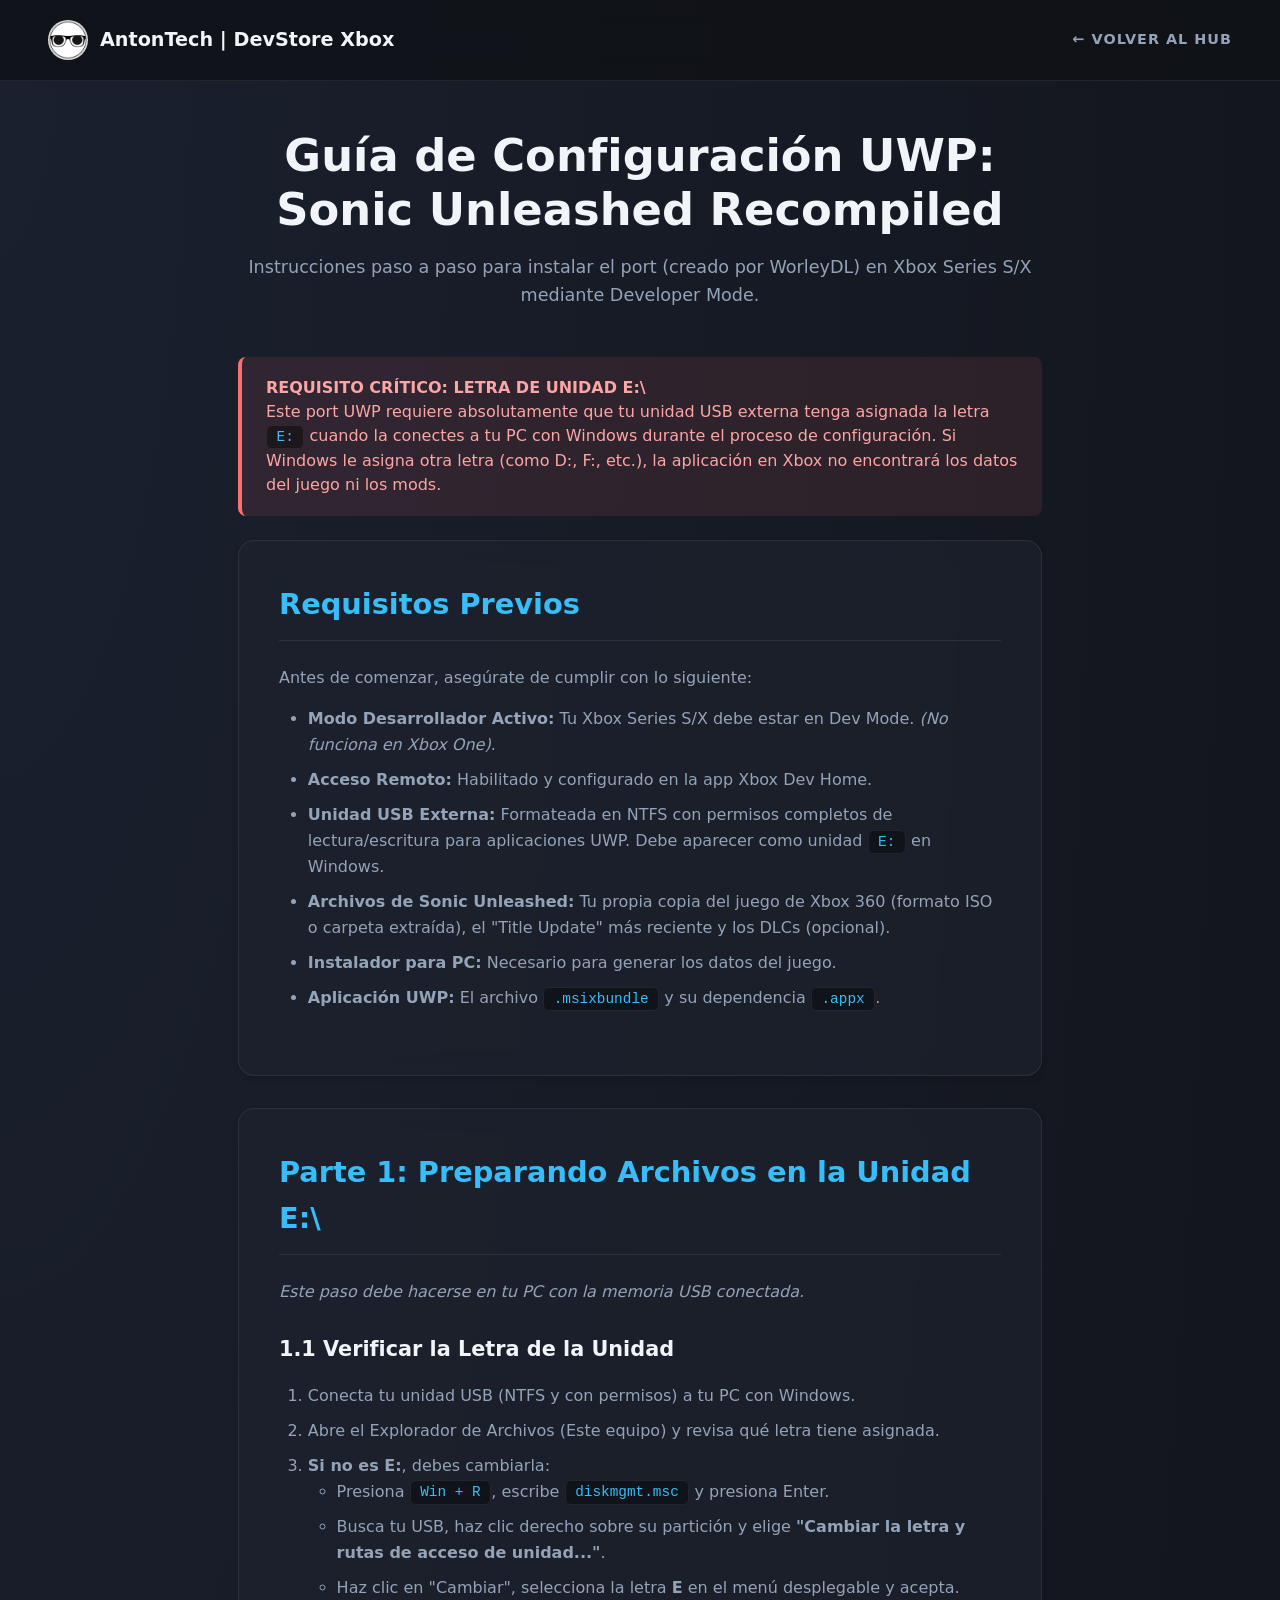
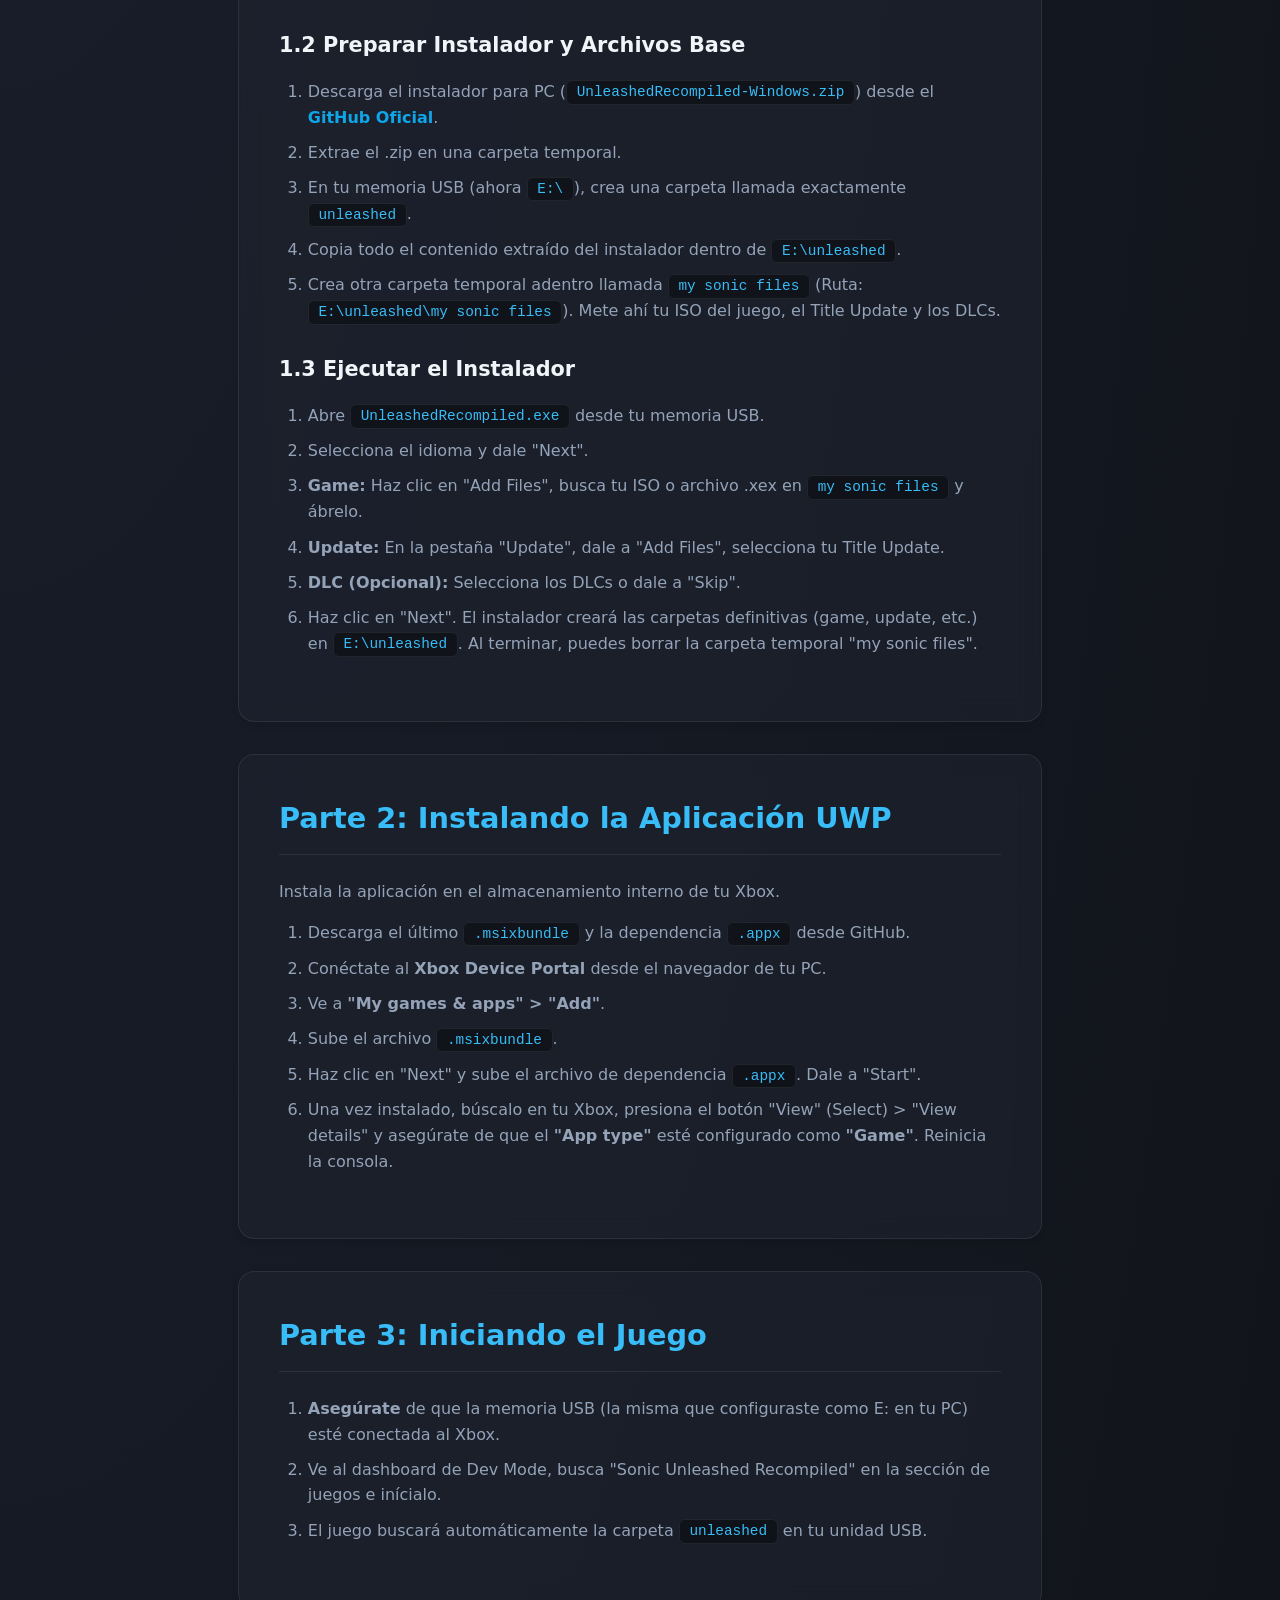
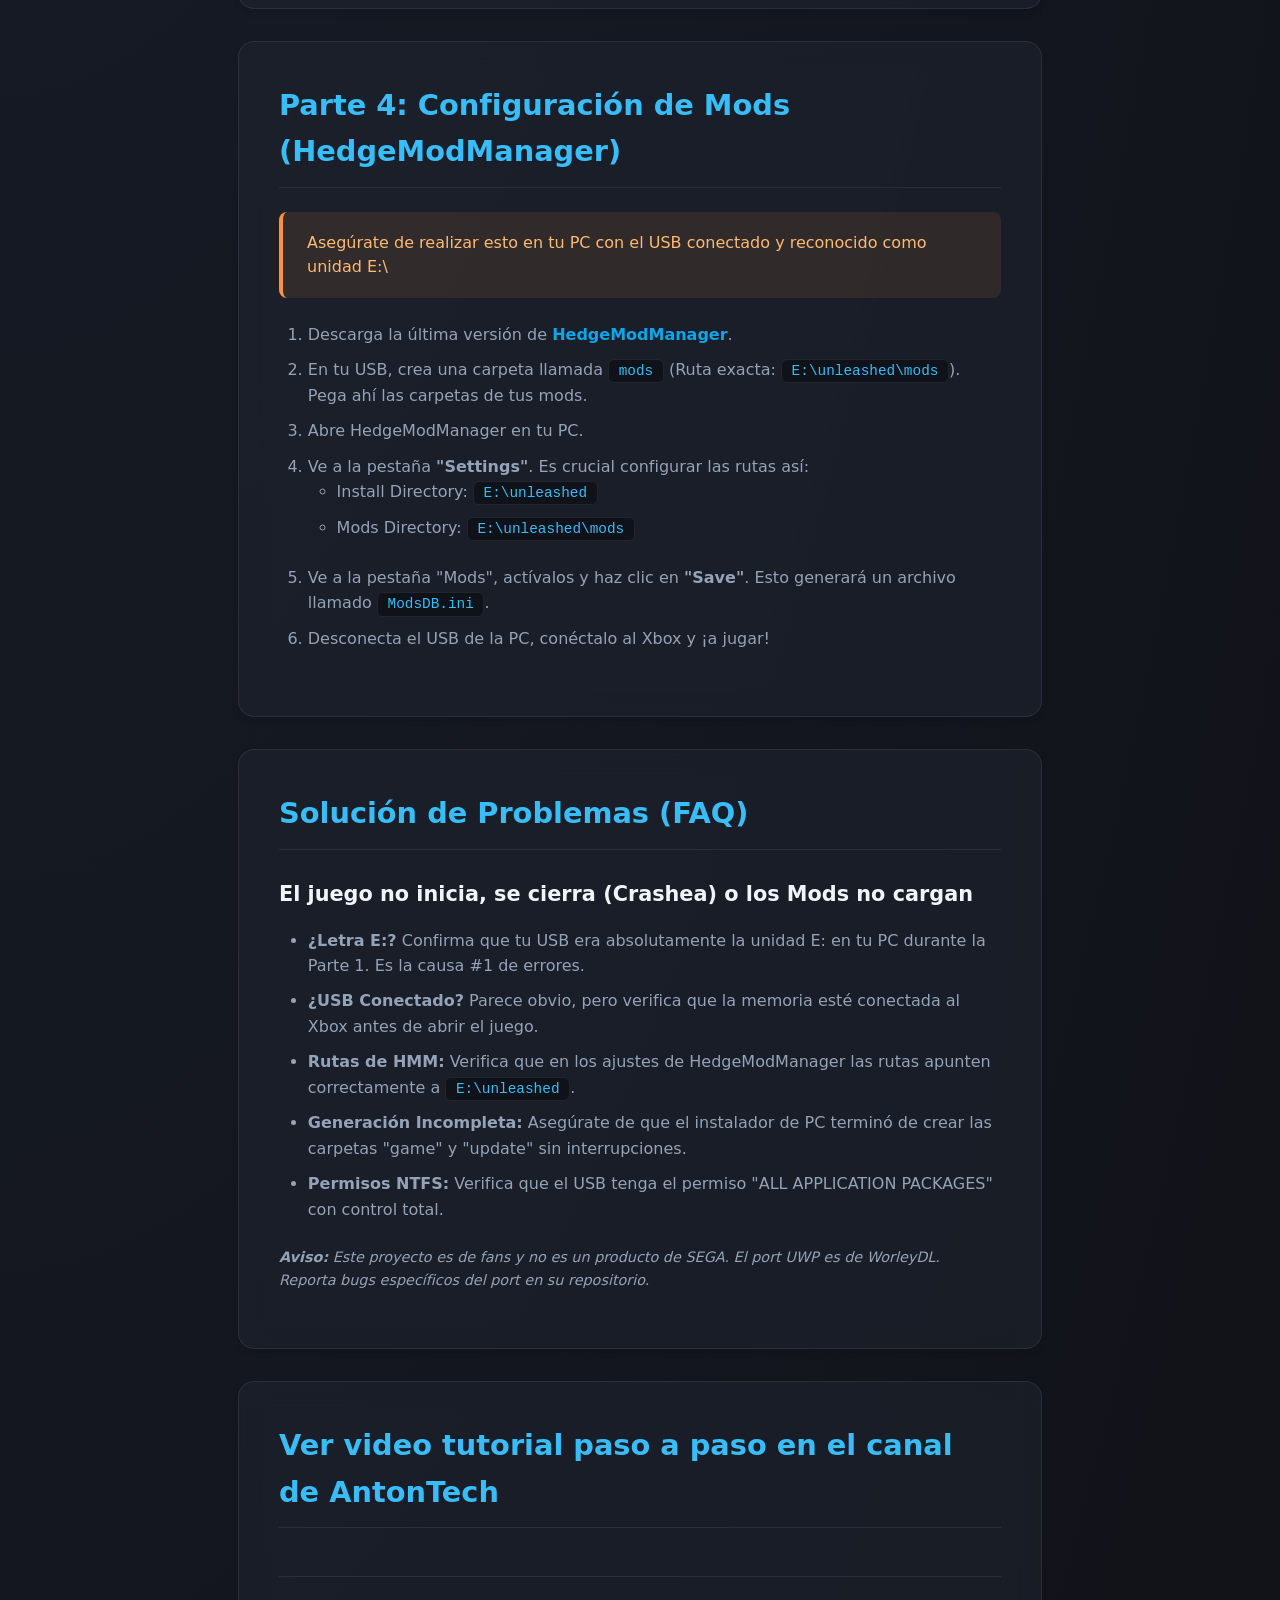
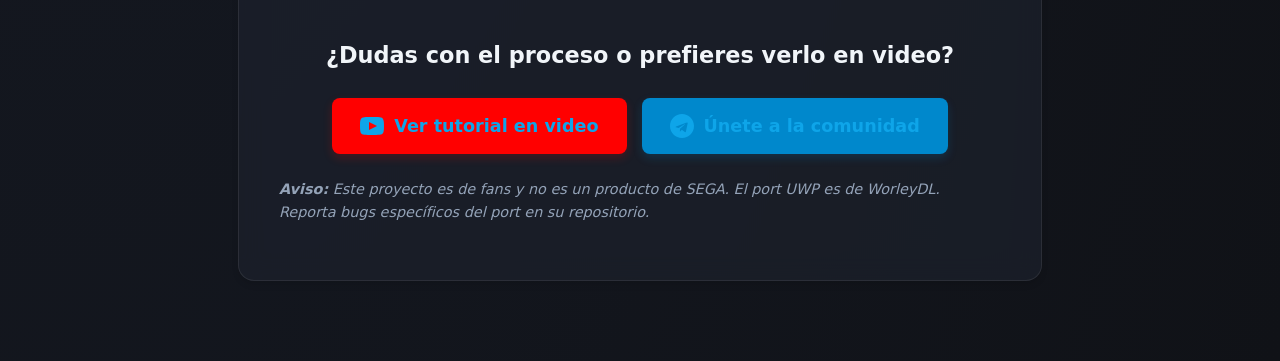
==== guiaSonicU.html @ 37514836 "Listo v1.0" ====
<!DOCTYPE html>
<html lang="es">
<head>
    <meta charset="UTF-8">
    <meta name="viewport" content="width=device-width, initial-scale=1.0">
    <title>Guía: Sonic Unleashed Recompiled | AntonTech DevStore</title>
    <style>
        /* ============================================================
           VARIABLES Y ESTILOS BASE (ESTILO ANTONTECH)
           ============================================================ */
        :root {
            --bg-page: #101217;
            --bg-card: rgba(30, 36, 48, 0.6);
            --text-primary: #f1f5f9;
            --text-secondary: #94a3b8;
            --accent-green: #38bdf8;
            --accent-blue: #0ea5e9;
            --color-warning-orange: #fb923c;
            --color-danger-red: #f87171;
            --glass-border: rgba(255, 255, 255, 0.08);
            --glass-blur: blur(12px);
            --font-main: 'Segoe UI', system-ui, -apple-system, sans-serif;
        }

        * {
            margin: 0;
            padding: 0;
            box-sizing: border-box;
            font-family: var(--font-main);
        }

        body {
            background-color: var(--bg-page);
            background-image: radial-gradient(at top left, #1a202e 0%, var(--bg-page) 100%);
            color: var(--text-primary);
            min-height: 100vh;
            line-height: 1.6;
        }

        /* ============================================================
           NAVBAR (Mismo estilo que tu hub)
           ============================================================ */
        .navbar {
            display: flex;
            justify-content: space-between;
            align-items: center;
            padding: 1.25rem 3rem;
            background-color: rgba(16, 18, 23, 0.85);
            backdrop-filter: var(--glass-blur);
            -webkit-backdrop-filter: var(--glass-blur);
            border-bottom: 1px solid var(--glass-border);
            position: sticky;
            top: 0;
            z-index: 1000;
        }

        .logo {
            display: flex;
            align-items: center;
            gap: 12px;
        }

        .logo-text {
            font-weight: bold;
            font-size: 1.2rem;
            color: var(--text-primary); 
        }

        .btn-back {
            color: var(--text-secondary);
            text-decoration: none;
            font-size: 0.9rem;
            font-weight: 600;
            text-transform: uppercase;
            letter-spacing: 1px;
            transition: all 0.3s ease;
            display: flex;
            align-items: center;
            gap: 8px;
        }

        .btn-back:hover {
            color: var(--accent-green);
        }

        /* ============================================================
           CONTENIDO DE LA GUÍA
           ============================================================ */
        .container {
            padding: 3rem;
            max-width: 900px;
            margin: 0 auto;
        }

        .guide-header {
            text-align: center;
            margin-bottom: 3rem;
        }

        .page-title {
            font-size: 2.8rem;
            font-weight: 800;
            margin-bottom: 1rem;
            color: var(--text-primary);
            line-height: 1.2;
        }

        .page-subtitle {
            color: var(--text-secondary);
            font-size: 1.1rem;
        }

        .guide-section {
            background-color: var(--bg-card);
            backdrop-filter: var(--glass-blur);
            -webkit-backdrop-filter: var(--glass-blur);
            border: 1px solid var(--glass-border);
            border-radius: 16px;
            padding: 2.5rem;
            margin-bottom: 2rem;
            box-shadow: 0 4px 6px rgba(0, 0, 0, 0.1);
        }

        .guide-section h2 {
            font-size: 1.8rem;
            color: var(--accent-green);
            margin-bottom: 1.5rem;
            border-bottom: 1px solid var(--glass-border);
            padding-bottom: 0.8rem;
        }

        .guide-section h3 {
            font-size: 1.3rem;
            color: var(--text-primary);
            margin-top: 1.8rem;
            margin-bottom: 1rem;
        }

        .guide-section p {
            margin-bottom: 1rem;
            color: var(--text-secondary);
        }

        .guide-section ul, .guide-section ol {
            margin-bottom: 1.5rem;
            padding-left: 1.8rem;
            color: var(--text-secondary);
        }

        .guide-section li {
            margin-bottom: 0.6rem;
        }

        .guide-section a {
            color: var(--accent-blue);
            text-decoration: none;
            font-weight: bold;
        }
        
        .guide-section a:hover {
            text-decoration: underline;
        }

        /* Alertas y Etiquetas */
        .alert {
            padding: 1.2rem 1.5rem;
            border-radius: 8px;
            margin-bottom: 1.5rem;
            font-weight: 500;
            line-height: 1.5;
        }

        .alert-critical {
            background-color: rgba(248, 113, 113, 0.1);
            border-left: 4px solid var(--color-danger-red);
            color: #fca5a5;
        }

        .alert-warning {
            background-color: rgba(251, 146, 60, 0.1);
            border-left: 4px solid var(--color-warning-orange);
            color: #fdba74;
        }

        code {
            background-color: rgba(0, 0, 0, 0.4);
            padding: 0.2rem 0.6rem;
            border-radius: 6px;
            font-family: 'Courier New', Courier, monospace;
            color: var(--accent-green);
            border: 1px solid var(--glass-border);
            font-size: 0.9em;
        }
        /* ============================================================
           BOTÓN DE VIDEO YOUTUBE (Llamado a la acción)
           ============================================================ */
        .video-cta {
            text-align: center;
            margin-top: 3rem;
            padding-top: 2rem;
            border-top: 1px solid var(--glass-border);
        }

        .video-cta h3 {
            color: var(--text-primary);
            font-size: 1.4rem;
            margin-bottom: 1.5rem;
        }

        .btn-red {
            display: inline-flex;
            align-items: center;
            justify-content: center;
            gap: 10px;
            background-color: #ff0000;
            color: white;
            padding: 14px 28px;
            border-radius: 8px;
            text-decoration: none;
            font-weight: bold;
            font-size: 1.1rem;
            transition: all 0.3s ease;
            box-shadow: 0 4px 10px rgba(255, 0, 0, 0.2);
        }

        .btn-red:hover {
            background-color: #cc0000;
            transform: translateY(-3px);
            box-shadow: 0 8px 20px rgba(255, 0, 0, 0.4);
        }
        /* Contenedor para alinear los botones lado a lado */
        .cta-buttons {
            display: flex;
            justify-content: center;
            gap: 15px;
            flex-wrap: wrap; /* Permite que se apilen en pantallas de celular */
            margin-top: 1rem;
        }

        /* ============================================================
           BOTÓN DE COMUNIDAD TELEGRAM
           ============================================================ */
        .btn-telegram {
            display: inline-flex;
            align-items: center;
            justify-content: center;
            gap: 10px;
            background-color: #0088cc; /* Azul característico de Telegram */
            color: white;
            padding: 14px 28px;
            border-radius: 8px;
            text-decoration: none;
            font-weight: bold;
            font-size: 1.1rem;
            transition: all 0.3s ease;
            box-shadow: 0 4px 10px rgba(0, 136, 204, 0.2);
        }

        .btn-telegram:hover {
            background-color: #0077b3;
            transform: translateY(-3px);
            box-shadow: 0 8px 20px rgba(0, 136, 204, 0.4);
        }
        /* Ajuste para los iconos SVG dentro de los botones */
        .btn-red svg, .btn-telegram svg {
            width: 24px;
            height: 24px;
            fill: currentColor; /* Esto hace que el icono tome el color blanco del texto */
            transition: transform 0.3s ease;
        }

        /* Pequeño efecto: el icono salta un poco al pasar el mouse */
        .btn-red:hover svg, .btn-telegram:hover svg {
            transform: scale(1.1) rotate(-5deg);
        }
    </style>
</head>
<body>

    <header class="navbar">
        <div class="logo">
            <img src="img/logotipo.png" alt="Logo AntonTech" style="width: 40px; height: 40px; object-fit: cover; border-radius: 50%;" onerror="this.style.display='none'">
            <span class="logo-text">AntonTech | DevStore Xbox</span>
        </div>
        <a href="index.html" class="btn-back">← Volver al Hub</a>
    </header>

    <main class="container">
        <div class="guide-header">
            <h1 class="page-title">Guía de Configuración UWP:<br>Sonic Unleashed Recompiled</h1>
            <p class="page-subtitle">Instrucciones paso a paso para instalar el port (creado por WorleyDL) en Xbox Series S/X mediante Developer Mode.</p>
        </div>

        <div class="alert alert-critical">
            <strong>REQUISITO CRÍTICO: LETRA DE UNIDAD E:\</strong><br>
            Este port UWP requiere absolutamente que tu unidad USB externa tenga asignada la letra <code>E:</code> cuando la conectes a tu PC con Windows durante el proceso de configuración. Si Windows le asigna otra letra (como D:, F:, etc.), la aplicación en Xbox no encontrará los datos del juego ni los mods.
        </div>

        <section class="guide-section">
            <h2>Requisitos Previos</h2>
            <p>Antes de comenzar, asegúrate de cumplir con lo siguiente:</p>
            <ul>
                <li><strong>Modo Desarrollador Activo:</strong> Tu Xbox Series S/X debe estar en Dev Mode. <em>(No funciona en Xbox One)</em>.</li>
                <li><strong>Acceso Remoto:</strong> Habilitado y configurado en la app Xbox Dev Home.</li>
                <li><strong>Unidad USB Externa:</strong> Formateada en NTFS con permisos completos de lectura/escritura para aplicaciones UWP. Debe aparecer como unidad <code>E:</code> en Windows.</li>
                <li><strong>Archivos de Sonic Unleashed:</strong> Tu propia copia del juego de Xbox 360 (formato ISO o carpeta extraída), el "Title Update" más reciente y los DLCs (opcional).</li>
                <li><strong>Instalador para PC:</strong> Necesario para generar los datos del juego.</li>
                <li><strong>Aplicación UWP:</strong> El archivo <code>.msixbundle</code> y su dependencia <code>.appx</code>.</li>
            </ul>
        </section>

        <section class="guide-section">
            <h2>Parte 1: Preparando Archivos en la Unidad E:\</h2>
            <p><em>Este paso debe hacerse en tu PC con la memoria USB conectada.</em></p>

            <h3>1.1 Verificar la Letra de la Unidad</h3>
            <ol>
                <li>Conecta tu unidad USB (NTFS y con permisos) a tu PC con Windows.</li>
                <li>Abre el Explorador de Archivos (Este equipo) y revisa qué letra tiene asignada.</li>
                <li><strong>Si no es E:</strong>, debes cambiarla:
                    <ul>
                        <li>Presiona <code>Win + R</code>, escribe <code>diskmgmt.msc</code> y presiona Enter.</li>
                        <li>Busca tu USB, haz clic derecho sobre su partición y elige <strong>"Cambiar la letra y rutas de acceso de unidad..."</strong>.</li>
                        <li>Haz clic en "Cambiar", selecciona la letra <strong>E</strong> en el menú desplegable y acepta.</li>
                    </ul>
                </li>
            </ol>

            <h3>1.2 Preparar Instalador y Archivos Base</h3>
            <ol>
                <li>Descarga el instalador para PC (<code>UnleashedRecompiled-Windows.zip</code>) desde el <a href="https://github.com/hedge-dev/UnleashedRecompiled/releases" target="_blank">GitHub Oficial</a>.</li>
                <li>Extrae el .zip en una carpeta temporal.</li>
                <li>En tu memoria USB (ahora <code>E:\</code>), crea una carpeta llamada exactamente <code>unleashed</code>.</li>
                <li>Copia todo el contenido extraído del instalador dentro de <code>E:\unleashed</code>.</li>
                <li>Crea otra carpeta temporal adentro llamada <code>my sonic files</code> (Ruta: <code>E:\unleashed\my sonic files</code>). Mete ahí tu ISO del juego, el Title Update y los DLCs.</li>
            </ol>

            <h3>1.3 Ejecutar el Instalador</h3>
            <ol>
                <li>Abre <code>UnleashedRecompiled.exe</code> desde tu memoria USB.</li>
                <li>Selecciona el idioma y dale "Next".</li>
                <li><strong>Game:</strong> Haz clic en "Add Files", busca tu ISO o archivo .xex en <code>my sonic files</code> y ábrelo.</li>
                <li><strong>Update:</strong> En la pestaña "Update", dale a "Add Files", selecciona tu Title Update.</li>
                <li><strong>DLC (Opcional):</strong> Selecciona los DLCs o dale a "Skip".</li>
                <li>Haz clic en "Next". El instalador creará las carpetas definitivas (game, update, etc.) en <code>E:\unleashed</code>. Al terminar, puedes borrar la carpeta temporal "my sonic files".</li>
            </ol>
        </section>

        <section class="guide-section">
            <h2>Parte 2: Instalando la Aplicación UWP</h2>
            <p>Instala la aplicación en el almacenamiento interno de tu Xbox.</p>
            <ol>
                <li>Descarga el último <code>.msixbundle</code> y la dependencia <code>.appx</code> desde GitHub.</li>
                <li>Conéctate al <strong>Xbox Device Portal</strong> desde el navegador de tu PC.</li>
                <li>Ve a <strong>"My games & apps" > "Add"</strong>.</li>
                <li>Sube el archivo <code>.msixbundle</code>.</li>
                <li>Haz clic en "Next" y sube el archivo de dependencia <code>.appx</code>. Dale a "Start".</li>
                <li>Una vez instalado, búscalo en tu Xbox, presiona el botón "View" (Select) > "View details" y asegúrate de que el <strong>"App type"</strong> esté configurado como <strong>"Game"</strong>. Reinicia la consola.</li>
            </ol>
        </section>

        <section class="guide-section">
            <h2>Parte 3: Iniciando el Juego</h2>
            <ol>
                <li><strong>Asegúrate</strong> de que la memoria USB (la misma que configuraste como E: en tu PC) esté conectada al Xbox.</li>
                <li>Ve al dashboard de Dev Mode, busca "Sonic Unleashed Recompiled" en la sección de juegos e inícialo.</li>
                <li>El juego buscará automáticamente la carpeta <code>unleashed</code> en tu unidad USB.</li>
            </ol>
        </section>

        <section class="guide-section">
            <h2>Parte 4: Configuración de Mods (HedgeModManager)</h2>
            <div class="alert alert-warning">
                Asegúrate de realizar esto en tu PC con el USB conectado y reconocido como unidad E:\
            </div>
            <ol>
                <li>Descarga la última versión de <a href="#" target="_blank">HedgeModManager</a>.</li>
                <li>En tu USB, crea una carpeta llamada <code>mods</code> (Ruta exacta: <code>E:\unleashed\mods</code>). Pega ahí las carpetas de tus mods.</li>
                <li>Abre HedgeModManager en tu PC.</li>
                <li>Ve a la pestaña <strong>"Settings"</strong>. Es crucial configurar las rutas así:
                    <ul>
                        <li>Install Directory: <code>E:\unleashed</code></li>
                        <li>Mods Directory: <code>E:\unleashed\mods</code></li>
                    </ul>
                </li>
                <li>Ve a la pestaña "Mods", actívalos y haz clic en <strong>"Save"</strong>. Esto generará un archivo llamado <code>ModsDB.ini</code>.</li>
                <li>Desconecta el USB de la PC, conéctalo al Xbox y ¡a jugar!</li>
            </ol>
        </section>

        <section class="guide-section">
            <h2>Solución de Problemas (FAQ)</h2>
            <h3>El juego no inicia, se cierra (Crashea) o los Mods no cargan</h3>
            <ul>
                <li><strong>¿Letra E:?</strong> Confirma que tu USB era absolutamente la unidad E: en tu PC durante la Parte 1. Es la causa #1 de errores.</li>
                <li><strong>¿USB Conectado?</strong> Parece obvio, pero verifica que la memoria esté conectada al Xbox antes de abrir el juego.</li>
                <li><strong>Rutas de HMM:</strong> Verifica que en los ajustes de HedgeModManager las rutas apunten correctamente a <code>E:\unleashed</code>.</li>
                <li><strong>Generación Incompleta:</strong> Asegúrate de que el instalador de PC terminó de crear las carpetas "game" y "update" sin interrupciones.</li>
                <li><strong>Permisos NTFS:</strong> Verifica que el USB tenga el permiso "ALL APPLICATION PACKAGES" con control total.</li>
            </ul>
            <p style="margin-top: 1.5rem; font-size: 0.9rem;"><em><strong>Aviso:</strong> Este proyecto es de fans y no es un producto de SEGA. El port UWP es de WorleyDL. Reporta bugs específicos del port en su repositorio.</em></p>
        </section>

        <section class="guide-section">
            <h2>Ver video tutorial paso a paso en el canal de AntonTech</h2>
            <div class="video-cta">
            <h3>¿Dudas con el proceso o prefieres verlo en video?</h3>
            <div class="cta-buttons">
                
                <a href="https://www.youtube.com/@AntonTech1906" target="_blank" class="btn-red">
                    <svg xmlns="http://www.w3.org/2000/svg" viewBox="0 0 24 24">
                        <path d="M19.615 3.184c-3.604-.246-11.631-.245-15.23 0-3.897.266-4.356 2.62-4.385 8.816.029 6.185.484 8.549 4.385 8.816 3.6.245 11.626.246 15.23 0 3.897-.266 4.356-2.62 4.385-8.816-.029-6.185-.484-8.549-4.385-8.816zm-10.615 12.816v-8l8 3.993-8 4.007z"/>
                    </svg>
                    Ver tutorial en video
                </a>
                
                <a href="https://t.me/antonTech19061" target="_blank" class="btn-telegram">
                    <svg xmlns="http://www.w3.org/2000/svg" viewBox="0 0 24 24">
                        <path d="M12 0c-6.627 0-12 5.373-12 12s5.373 12 12 12 12-5.373 12-12-5.373-12-12-12zm5.894 8.221l-1.97 9.28c-.145.658-.537.818-1.084.508l-3-2.21-1.446 1.394c-.14.18-.357.223-.548.223l.188-2.623 4.823-4.35c.212-.19-.048-.296-.33-.11l-5.97 3.76-2.553-.8c-.554-.173-.564-.553.116-.82l9.957-3.83c.46-.174.865.105.817.58z"/>
                    </svg>
                    Únete a la comunidad
                </a>
                
            </div>
        </div>

        
            <p style="margin-top: 1.5rem; font-size: 0.9rem;"><em><strong>Aviso:</strong> Este proyecto es de fans y no es un producto de SEGA. El port UWP es de WorleyDL. Reporta bugs específicos del port en su repositorio.</em></p>
        </section>
    </main>

</body>
</html>
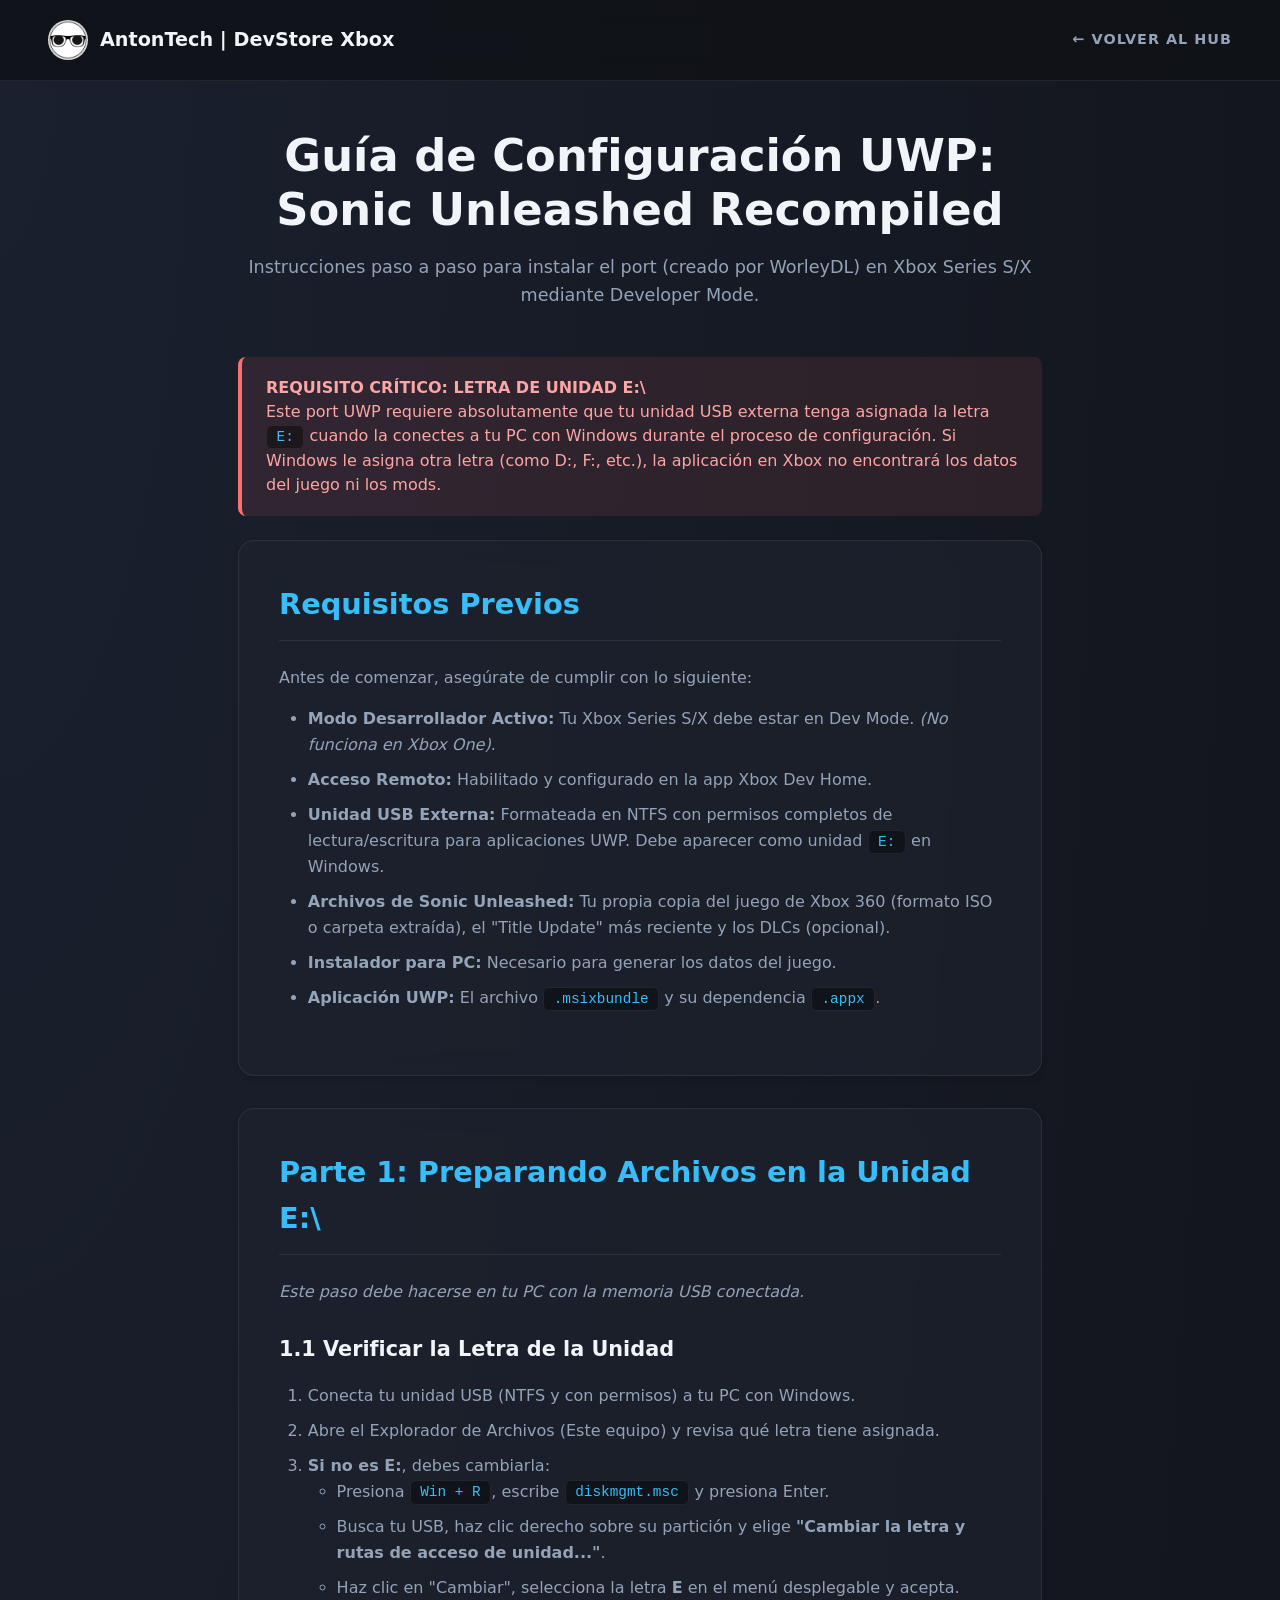
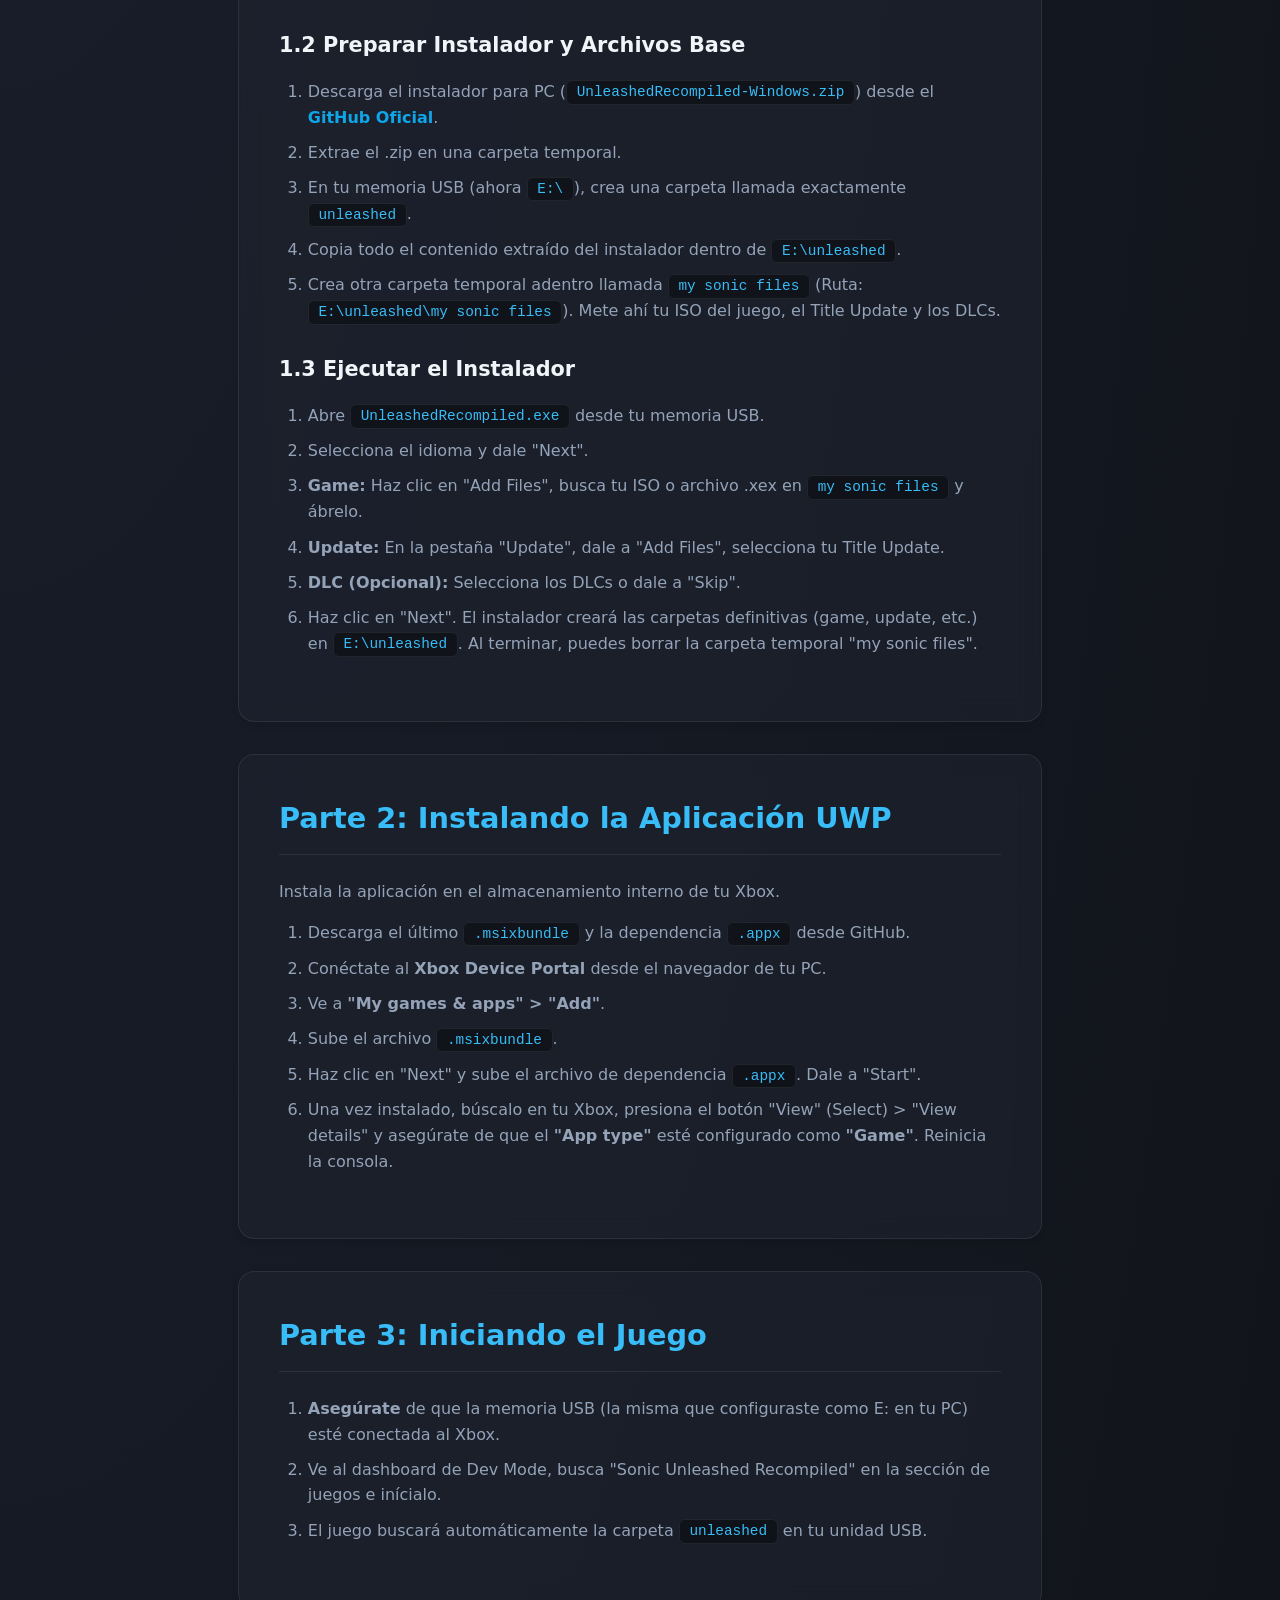
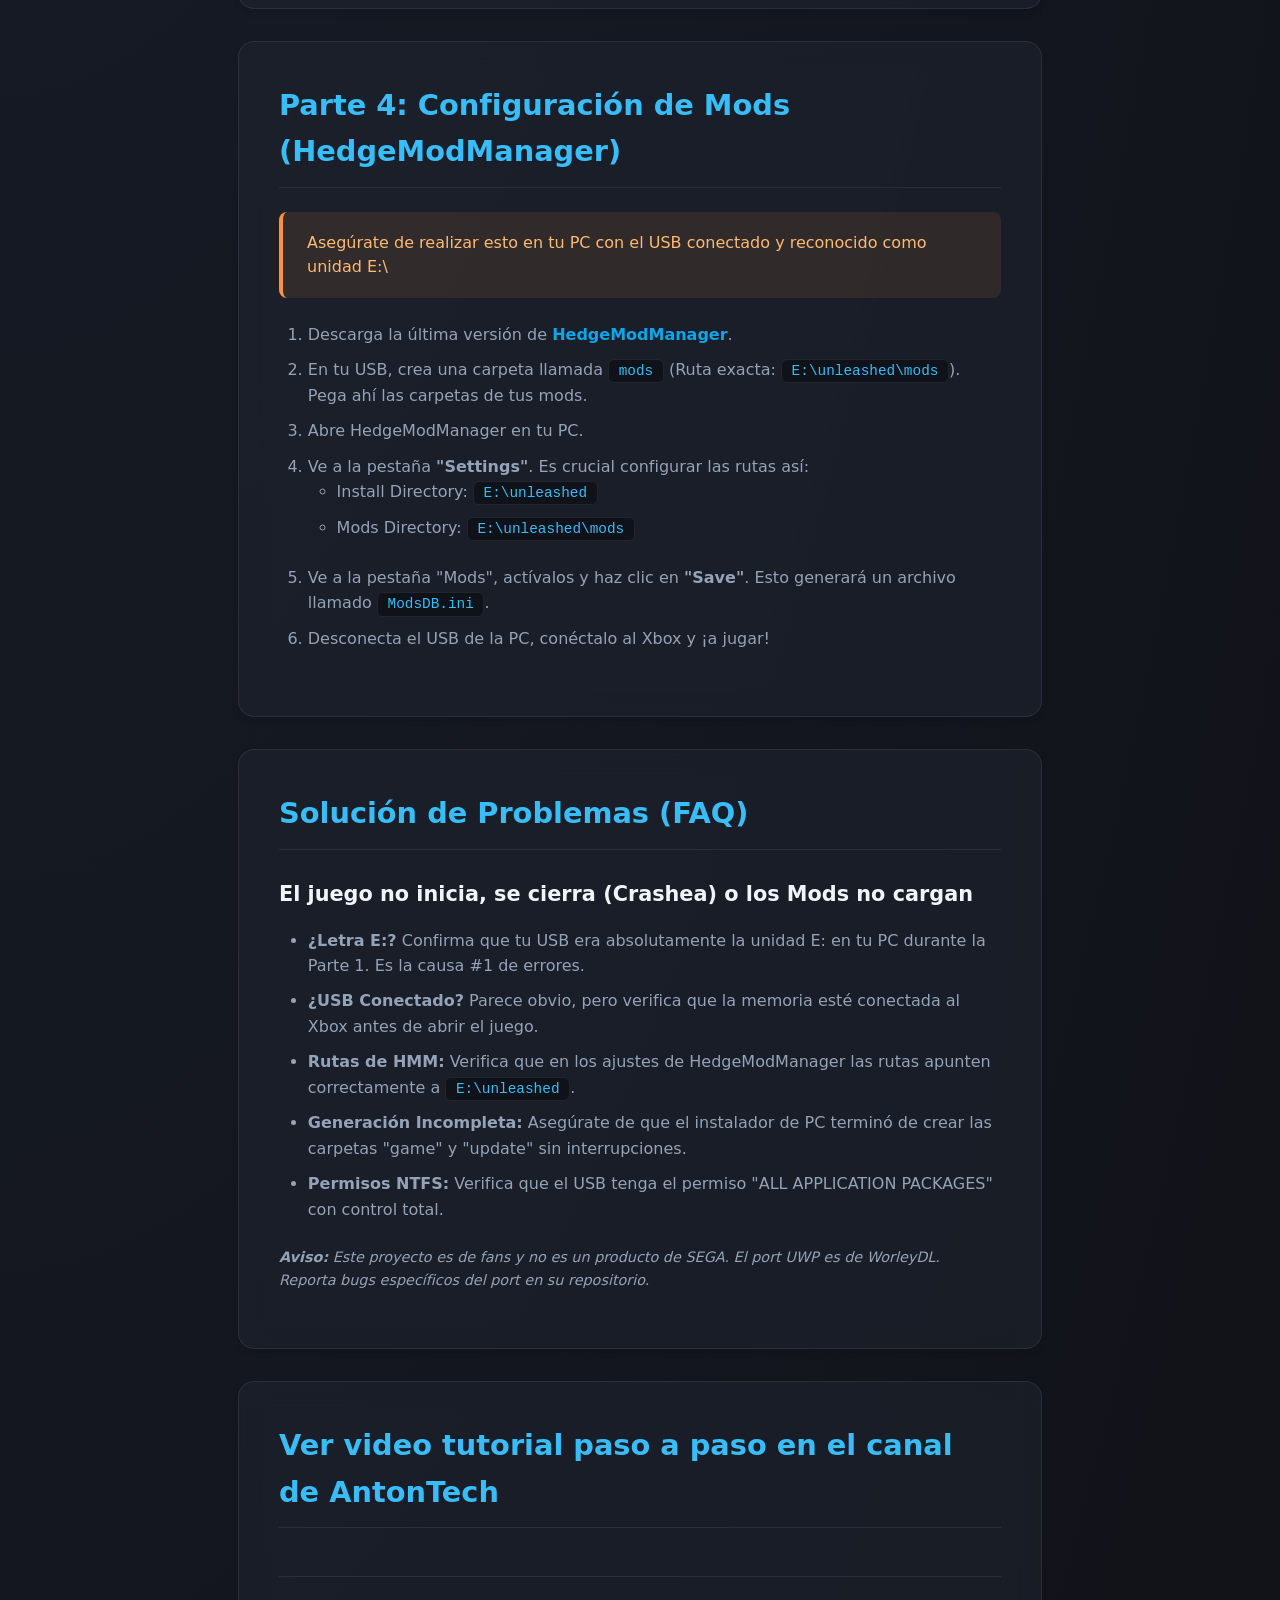
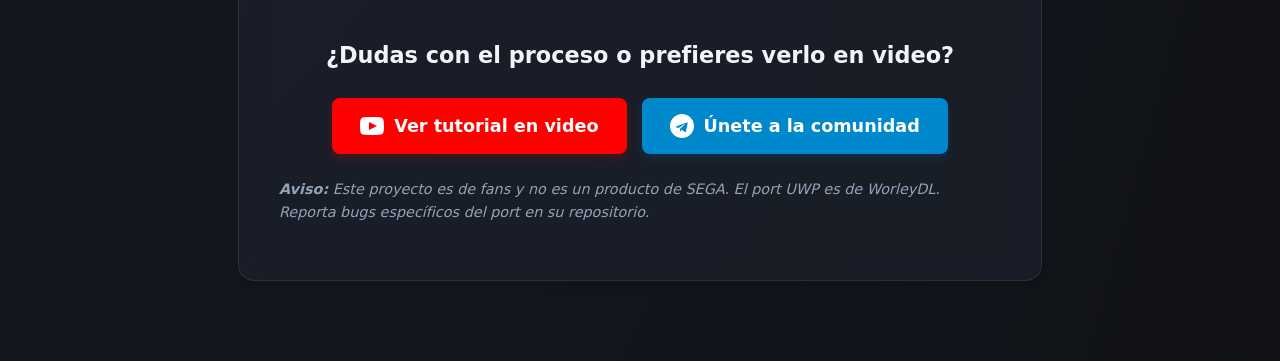
==== commit d61da35b: "diseñoColorBlanco" ====
--- a/guiaSonicU.html
+++ b/guiaSonicU.html
@@ -213,7 +213,7 @@
             justify-content: center;
             gap: 10px;
             background-color: #ff0000;
-            color: white;
+            color: white !important;
             padding: 14px 28px;
             border-radius: 8px;
             text-decoration: none;
@@ -246,7 +246,7 @@
             justify-content: center;
             gap: 10px;
             background-color: #0088cc; /* Azul característico de Telegram */
-            color: white;
+            color: white !important;
             padding: 14px 28px;
             border-radius: 8px;
             text-decoration: none;
@@ -272,6 +272,71 @@
         /* Pequeño efecto: el icono salta un poco al pasar el mouse */
         .btn-red:hover svg, .btn-telegram:hover svg {
             transform: scale(1.1) rotate(-5deg);
+        }
+        /* ============================================================
+           DISEÑO RESPONSIVO (MÓVILES Y TABLETS) - GUÍA
+           ============================================================ */
+        @media (max-width: 768px) {
+            /* 1. Ajuste del Navbar (Menú superior) */
+            .navbar {
+                flex-direction: column;
+                padding: 1rem;
+                gap: 12px;
+                text-align: center;
+            }
+
+            /* 2. Reducir los márgenes laterales para ganar espacio de lectura */
+            .container {
+                padding: 1.5rem 1rem;
+            }
+
+            /* 3. Escalar los títulos para que no ocupen media pantalla */
+            .page-title {
+                font-size: 2rem;
+                margin-bottom: 0.5rem;
+            }
+
+            .page-subtitle {
+                font-size: 1rem;
+            }
+
+            /* 4. Ajustar el padding interno de cada sección de la guía */
+            .guide-section {
+                padding: 1.5rem;
+                border-radius: 12px;
+            }
+
+            .guide-section h2 {
+                font-size: 1.5rem;
+            }
+
+            .guide-section h3 {
+                font-size: 1.2rem;
+            }
+
+            /* 5. Pegar un poco más las viñetas a la izquierda */
+            .guide-section ul, .guide-section ol {
+                padding-left: 1.2rem;
+            }
+
+            /* 6. Ajustar las cajas de alerta (rojas y naranjas) */
+            .alert {
+                padding: 1rem;
+                font-size: 0.95rem;
+            }
+
+            /* 7. Apilar los botones de YouTube y Telegram al 100% de ancho */
+            .cta-buttons {
+                flex-direction: column;
+                width: 100%;
+            }
+
+            .btn-red, .btn-telegram {
+                width: 100%;
+                justify-content: center;
+                font-size: 1rem;
+                padding: 12px;
+            }
         }
     </style>
 </head>
